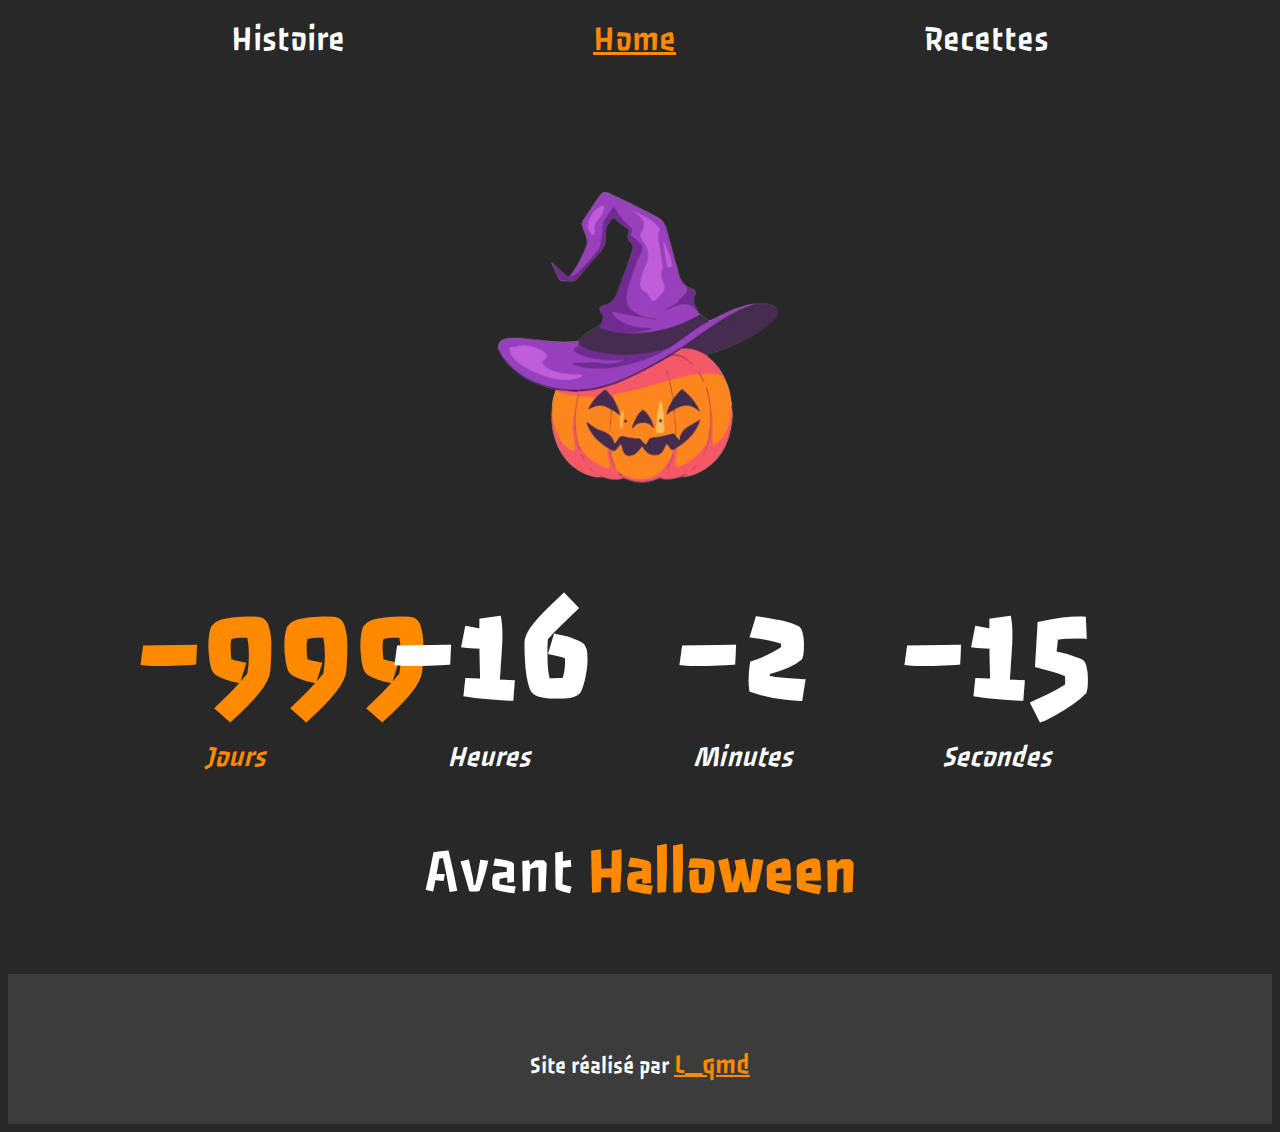
==== index.html @ 6b636183 "Add files via upload" ====
<html lang="fr">

<head>
  <meta charset="UTF-8">
  <meta name="viewport" content="width=device-width, initial-scale=1.0">
  <link rel="icon" type="image/png" href="citrouille.png" />
  <link href="style.css" rel="stylesheet" type="text/css" />
  <title>Halloween Website</title>
  <script src="script.js" defer></script>

</head>

<body>
  <nav>

    <li class="menu"><a href="histoire.html">Histoire</a></li>
    <li id="view"><a href="index.html">Home</a></li>
    <li class="menu"><a href="recette.html">Recettes</a></li>
  </nav>
  <p id="centre"><img src="citrouille.png" alt="logo" id="citrouille"></p>
  <div class="numbers" id="countdown" data-time="2023-10-31T18:00:15+0000">
    <div class="bloc">
      <strong id="days" class="orange"></strong><br>
      <em class="orange">Jours</em>
    </div>
    <div class="bloc">
      <strong id="hours"></strong><br>
      <em>Heures</em>
    </div>
    <div class="bloc">
      <strong id="minutes"></strong><br>
      <em>Minutes</em>
    </div>
    <div class="bloc">
      <strong id="seconds"></strong><br>
      <em>Secondes</em>
    </div>


  </div>
  <p class="phrase">Avant <b class="orange">Halloween</b> </p>
  <footer>
    <p>Site réalisé par <a href="https://www.instagram.com/l.qmd_/">L_qmd</a></p>
  </footer>
</body>

</html>
---- style.css ----
@font-face {
  font-family: 'Passero One';
  src: url('PasseroOne-Regular.ttf');
  font-weight: 400;
}

body {
  background-color: #282828;
}


#view a {
  color: #FF8A00;
  font-family: Passero One;
  font-size: 36px;
  font-style: normal;
  line-height: normal;
  text-decoration-line: underline;
  text-transform: capitalize;
}

#view {
  list-style-type: none;
  padding-left: 244px;
  padding-right: 244px;

}

.menu a {
  text-decoration-line: none;
  color: white;
  text-decoration: none;
  font-family: Passero One;
  font-size: 36px;
}

.menu {
  list-style-type: none;

}

nav li {
  display: inline-block;
  margin: 0px;
  padding-top: 10px;
}

nav {
  text-align: center;
}

#centre {
  text-align: center;
}

#citrouille {
  width: 418px;
  height: 418px;
  flex-shrink: 0;
  border-radius: 250px;
  padding-top: 50px;
}

.numbers {
  text-align: center;
}

.numbers div {
  display: inline-block;
  margin-right: 50px;
}

.bloc {
  width: 200px;
  height: 200px;
}

strong {
  font-size: 150px;
  color: white;
  font-family: Passero One;
}

em {
  font-size: 30px;
  color: white;
  font-family: Passero One;
}

.phrase {
  text-align: center;
  font-family: Passero One;
  color: white;
  font-size: 64px;
}

.orange {
  color: #FF8A00;
}

h1 {
  text-align: center;
  font-family: Passero One;
  color: #FF8A00;
  font-size: 80px;
}

#titre {
  text-align: center;
  font-family: Passero One;
  color: white;
  font-size: 80px;
  text-decoration: underline;
}

#histoire {
  text-align: center;
  padding-left: 200px;
  padding-right: 200px;
}

#histoire h3 {
  text-align: left;
  font-family: Passero One;
  color: #FF8A00;
  font-size: 48px;
  text-decoration: underline;


}

#histoire p {
  text-align: left;
  font-family: Passero One;
  color: white;
  font-size: 24px;

}

#gateau {
  border-radius: 50px;
  width: 250px;
  height: 250px;
}

#histoire .personne {
  color: #FF8A00;
  text-align: left;
  font-family: Passero One;
  font-size: 24px;


}

#histoire #intro {
  color: white;
  text-align: left;
  font-family: Passero One;
  font-size: 20px;
}

#histoire ul {
  color: white;
  text-align: left;
  font-family: Passero One;
  font-size: 20px;

}

#histoire ol {
  color: white;
  text-align: left;
  font-family: Passero One;
  font-size: 20px;

}

footer {
  width: 100%;
  height: 100px;
  background-color: #474747a4;
  padding-top: 50px;
}

footer p {
  color: white;
  text-align: center;
  font-family: Passero One;
  font-size: 24px;
}

footer a {
  color: #FF8A00;
  text-align: center;
  font-family: Passero One;
  font-size: 28px;
}

@media screen and (max-width: 900px) {
  #view a {
    color: #FF8A00;
    font-family: Passero One;
    font-size: 20px;
    font-style: normal;
    line-height: normal;
    text-decoration-line: underline;
    text-transform: capitalize;
  }

  #view {
    list-style-type: none;
    padding-left: 50px;
    padding-right: 50px;

  }

  .menu a {
    text-decoration-line: none;
    color: white;
    text-decoration: none;
    font-family: Passero One;
    font-size: 20px;
  }

  .menu {
    list-style-type: none;

  }

  nav li {
    display: inline-block;
    margin: 0px;
    padding-top: 10px;
  }


  #centre {
    text-align: center;
  }

  #citrouille {
    width: 200px;
    height: 200px;
    flex-shrink: 0;
    border-radius: 250px;
    padding-top: 50px;
  }

  .numbers {
    text-align: center;
  }

  .numbers div {
    display: inline-block;
    margin-right: 25px;
  }

  .bloc {
    width: 200px;
    height: 200px;
  }

  strong {
    font-size: 25px;
    color: white;
    font-family: Passero One;
  }

  em {
    font-size: 25px;
    color: white;
    font-family: Passero One;
  }

  .phrase {
    text-align: center;
    font-family: Passero One;
    color: white;
    font-size: 25px;
  }

  .orange {
    color: #FF8A00;
  }

  h1 {
    text-align: center;
    font-family: Passero One;
    color: #FF8A00;
    font-size: 25px;
  }

  #titre {
    text-align: center;
    font-family: Passero One;
    color: white;
    font-size: 30px;
    text-decoration: underline;
  }

  #histoire {
    text-align: center;
    padding-left: 50px;
    padding-right: 50px;
  }

  #histoire h3 {
    text-align: left;
    font-family: Passero One;
    color: #FF8A00;
    font-size: 20px;
    text-decoration: underline;


  }

  #histoire p {
    text-align: left;
    font-family: Passero One;
    color: white;
    font-size: 12px;

  }

  #gateau {
    border-radius: 50px;
    width: 250px;
    height: 250px;
  }

  #histoire .personne {
    color: #FF8A00;
    text-align: left;
    font-family: Passero One;
    font-size: 12px;


  }

  #histoire #intro {
    color: white;
    text-align: left;
    font-family: Passero One;
    font-size: 20px;
  }

  #histoire ul {
    color: white;
    text-align: left;
    font-family: Passero One;
    font-size: 20px;

  }

  #histoire ol {
    color: white;
    text-align: left;
    font-family: Passero One;
    font-size: 20px;

  }

  footer {
    width: 100%;
    height: 100px;
    background-color: #474747a4;
    padding-top: 50px;
  }

  footer p {
    color: white;
    text-align: center;
    font-family: Passero One;
    font-size: 16px;
  }

  footer a {
    color: #FF8A00;
    text-align: center;
    font-family: Passero One;
    font-size: 20px;
  }

  .imageh {
    width: 250px;
    height: 190px;
    border-radius: 50px;
  }
}
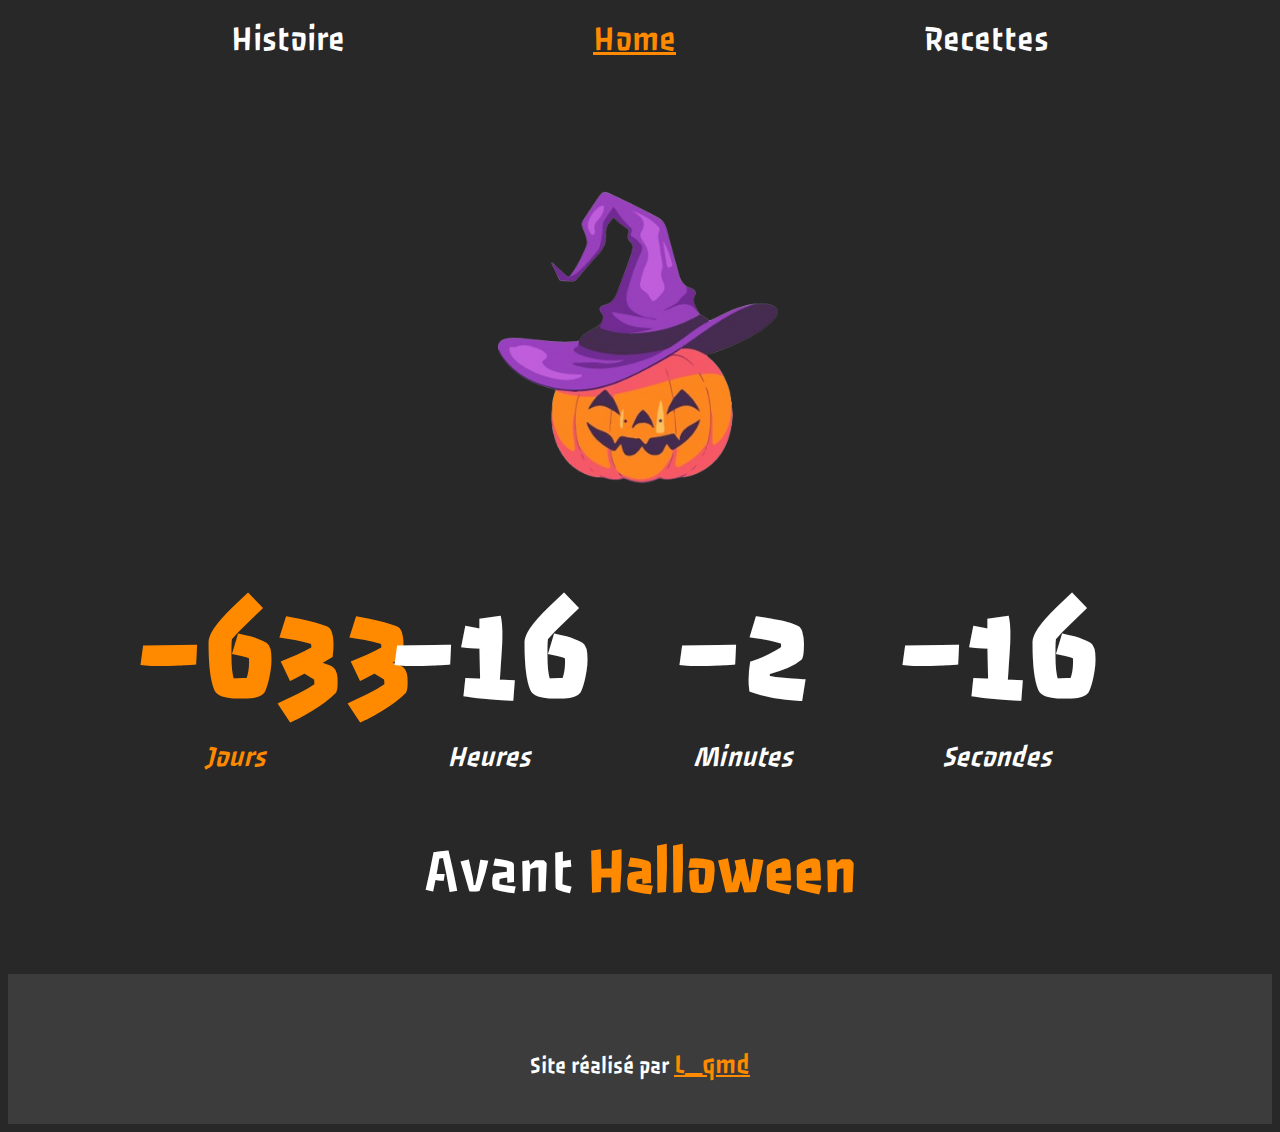
==== commit 3ca32910: "Update for halloween 2024" ====
--- a/index.html
+++ b/index.html
@@ -18,7 +18,7 @@
     <li class="menu"><a href="recette.html">Recettes</a></li>
   </nav>
   <p id="centre"><img src="citrouille.png" alt="logo" id="citrouille"></p>
-  <div class="numbers" id="countdown" data-time="2023-10-31T18:00:15+0000">
+  <div class="numbers" id="countdown" data-time="2024-10-31T18:00:15+0000">
     <div class="bloc">
       <strong id="days" class="orange"></strong><br>
       <em class="orange">Jours</em>
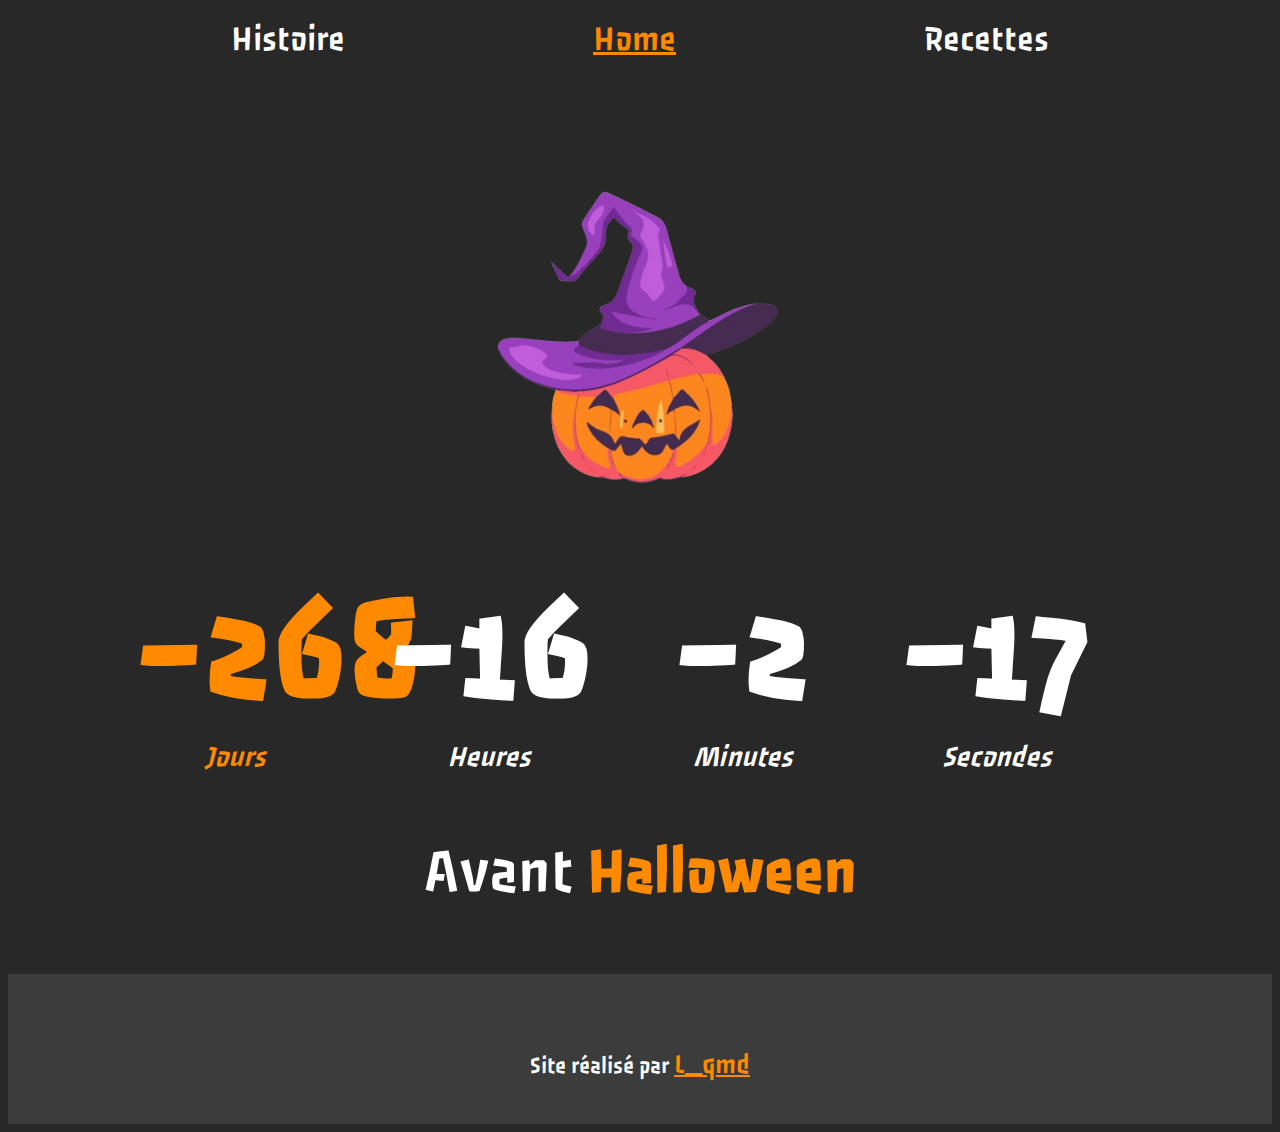
==== commit dc7e25fe: "Update index.html" ====
--- a/index.html
+++ b/index.html
@@ -18,7 +18,7 @@
     <li class="menu"><a href="recette.html">Recettes</a></li>
   </nav>
   <p id="centre"><img src="citrouille.png" alt="logo" id="citrouille"></p>
-  <div class="numbers" id="countdown" data-time="2024-10-31T18:00:15+0000">
+  <div class="numbers" id="countdown" data-time="2025-10-31T18:00:15+0000">
     <div class="bloc">
       <strong id="days" class="orange"></strong><br>
       <em class="orange">Jours</em>
@@ -44,4 +44,4 @@
   </footer>
 </body>
 
-</html>+</html>
